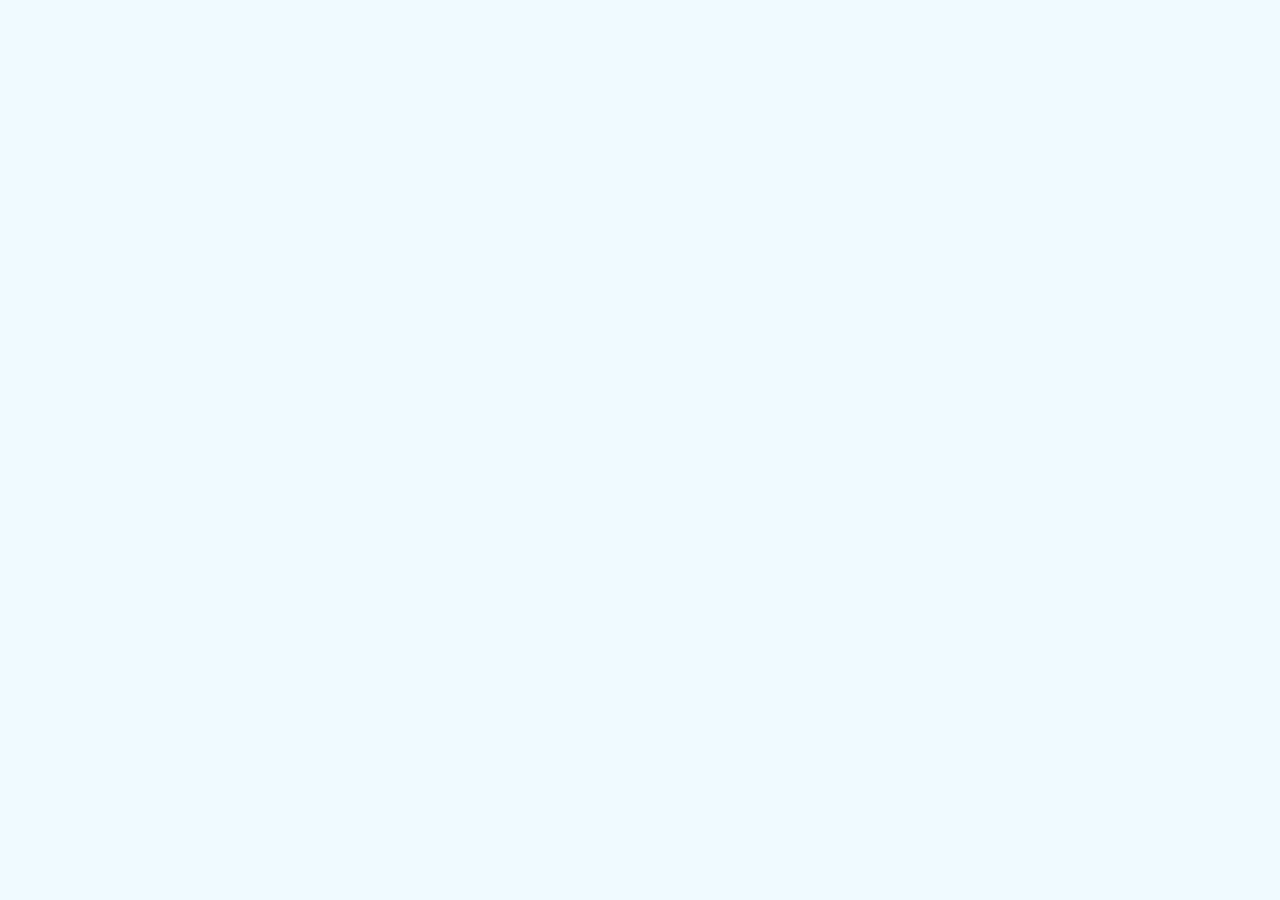
==== game.html @ 66cd964c "add : game files" ====
<!DOCTYPE html>
<html lang="en">
<head>
  <meta charset="UTF-8">
  <meta name="viewport" content="width=device-width, initial-scale=1.0">
  <title>Reflexy Game</title>
  <link rel="stylesheet" href="/style/game.css">
</head>
<body>
  <!-- Canvas for cursor trail -->
  <canvas id="canvas"></canvas>

  <script src="/script/game.js"></script>
  
</body>
</html>
---- style/game.css ----
body {
  margin: 0;
  overflow: hidden;
  cursor: none;
  background-color: #f0f8ff; /* Light blue background */
}

canvas {
  position: absolute;
  top: 0;
  left: 0;
}
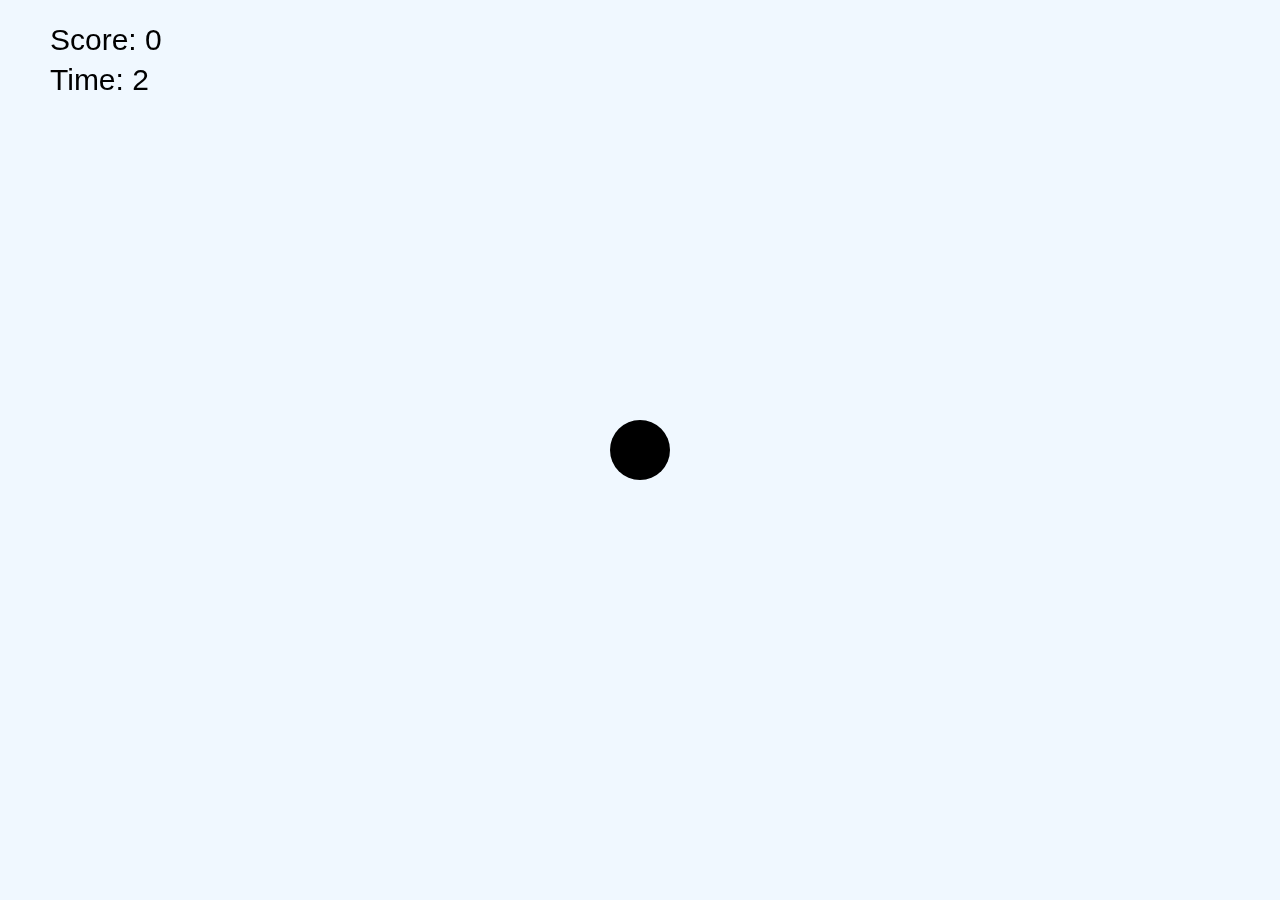
==== commit 878c8104: "fixed : typo" ====
--- a/game.html
+++ b/game.html
@@ -7,7 +7,7 @@
   <link rel="stylesheet" href="/style/game.css">
 </head>
 <body>
-  <!-- Canvas for cursor trail -->
+  <!-- Canvas for overal game -->
   <canvas id="canvas"></canvas>
 
   <script src="/script/game.js"></script>
--- a/style/game.css
+++ b/style/game.css
@@ -1,12 +1,13 @@
 body {
   margin: 0;
   overflow: hidden;
-  cursor: none;
   background-color: #f0f8ff; /* Light blue background */
 }
 
 canvas {
+  display: block;
   position: absolute;
   top: 0;
   left: 0;
-}
+  cursor: default; /* Make sure the default cursor is visible */
+}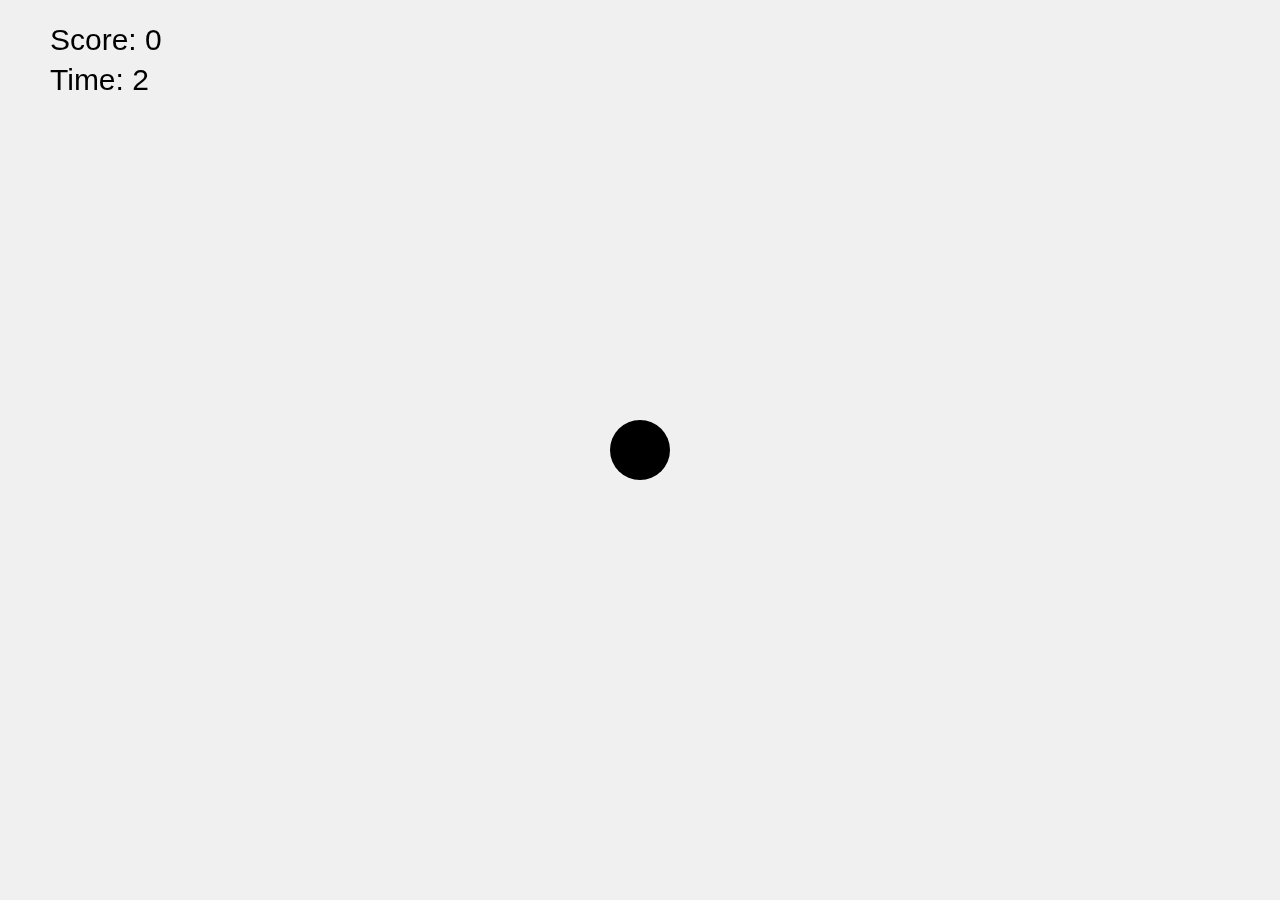
==== commit f95bd891: "changed : the ui of the exit page" ====
--- a/game.html
+++ b/game.html
@@ -3,14 +3,19 @@
 <head>
   <meta charset="UTF-8">
   <meta name="viewport" content="width=device-width, initial-scale=1.0">
-  <title>Reflexy Game</title>
+  <title>Game</title>
   <link rel="stylesheet" href="/style/game.css">
 </head>
 <body>
-  <!-- Canvas for overal game -->
+  <!-- Canvas for the game -->
   <canvas id="canvas"></canvas>
 
+  <!-- Add buttons for restart and exit -->
+  <div id="end-buttons" class="hidden">
+    <button id="restart-game">Restart</button>
+    <button id="exit-game">Exit</button>
+  </div>
+
   <script src="/script/game.js"></script>
-  
 </body>
 </html>--- a/style/game.css
+++ b/style/game.css
@@ -1,13 +1,61 @@
+/* Hide the buttons by default */
+.hidden {
+  display: none;
+}
+
+/* Style for the buttons container */
+#end-buttons {
+  position: absolute;
+  top: 55%;  /* Adjusted to position buttons a bit below the center */
+  left: 50%;
+  transform: translateX(-50%);
+  text-align: center;
+  z-index: 10; /* Ensure the buttons are on top of the canvas */
+}
+
+/* Style for the button */
+button {
+  font-size: 1.5rem;
+  padding: 10px 40px;
+  margin: 10px;
+  border: none;
+  border-radius: 30px;
+  cursor: pointer;
+  transition: background-color 0.3s ease, transform 0.2s ease;
+}
+
+/* Green button for restart */
+#restart-game {
+  background-color: #28a745;
+  color: white;
+}
+
+#restart-game:hover {
+  background-color: #218838;
+  transform: scale(1.05);
+}
+
+/* Red button for exit */
+#exit-game {
+  background-color: #dc3545;
+  color: white;
+}
+
+#exit-game:hover {
+  background-color: #a71d2a;
+  transform: scale(1.05);
+}
+
+/* Styling for canvas and general page */
 body {
   margin: 0;
   overflow: hidden;
-  background-color: #f0f8ff; /* Light blue background */
+  position: relative;
+  height: 100vh;
 }
 
 canvas {
   display: block;
-  position: absolute;
-  top: 0;
-  left: 0;
-  cursor: default; /* Make sure the default cursor is visible */
+  background-color: #f0f0f0;
+  z-index: 1; /* Ensure the canvas stays below the buttons */
 }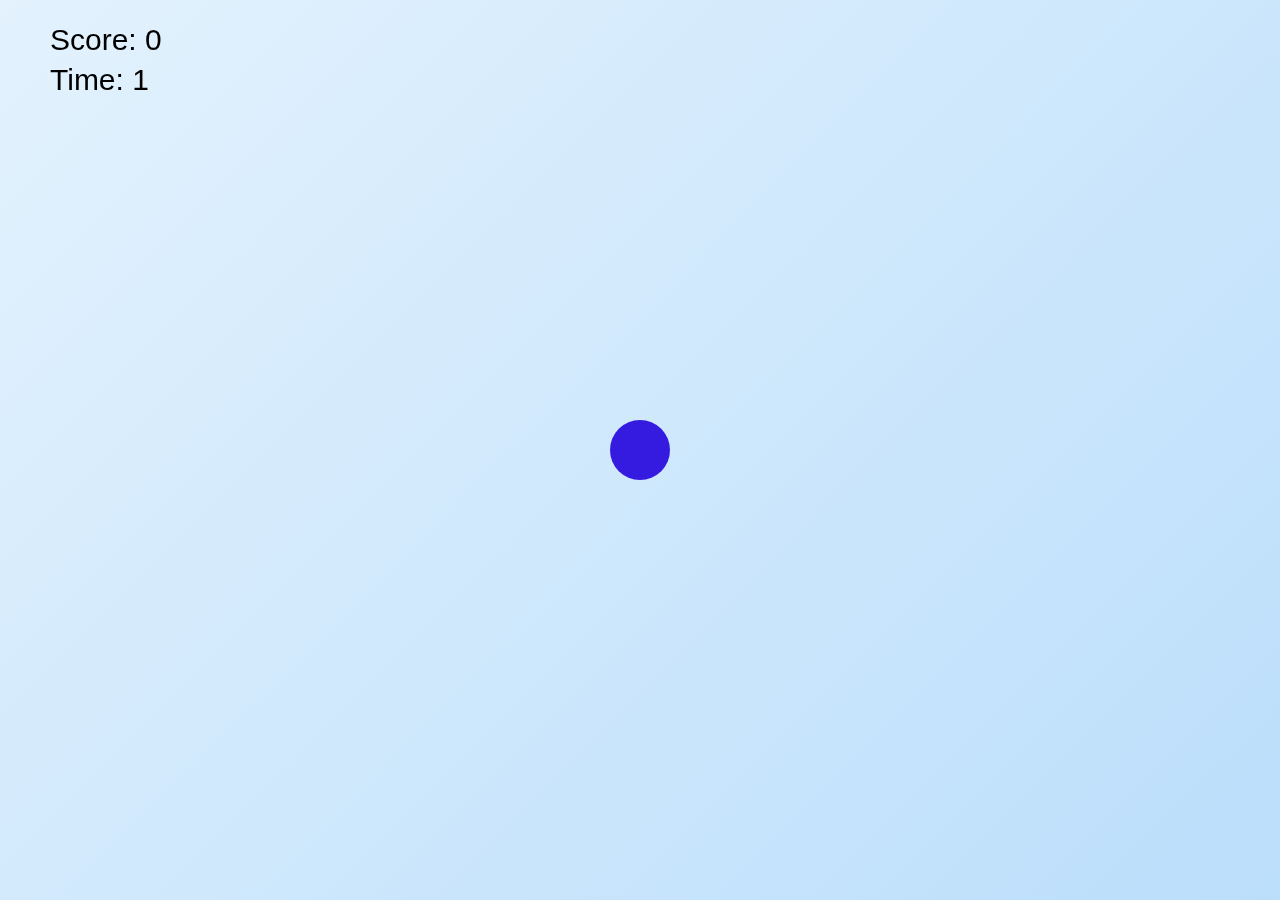
==== commit ca0bbe65: "updated ui" ====
--- a/game.html
+++ b/game.html
@@ -4,6 +4,8 @@
   <meta charset="UTF-8">
   <meta name="viewport" content="width=device-width, initial-scale=1.0">
   <title>Game</title>
+  <link href="https://fonts.googleapis.com/icon?family=Material+Icons" rel="stylesheet">
+  <link href="https://fonts.googleapis.com/css2?family=Roboto:wght@400;500;700&display=swap" rel="stylesheet">
   <link rel="stylesheet" href="/style/game.css">
 </head>
 <body>
@@ -12,8 +14,8 @@
 
   <!-- Add buttons for restart and exit -->
   <div id="end-buttons" class="hidden">
-    <button id="restart-game">Restart</button>
-    <button id="exit-game">Exit</button>
+    <button id="restart-game" class="material-btn">Restart</button>
+    <button id="exit-game" class="material-btn">Exit</button>
   </div>
 
   <script src="/script/game.js"></script>
--- a/style/game.css
+++ b/style/game.css
@@ -3,59 +3,117 @@
   display: none;
 }
 
-/* Style for the buttons container */
-#end-buttons {
-  position: absolute;
-  top: 55%;  /* Adjusted to position buttons a bit below the center */
-  left: 50%;
-  transform: translateX(-50%);
-  text-align: center;
-  z-index: 10; /* Ensure the buttons are on top of the canvas */
-}
-
-/* Style for the button */
-button {
-  font-size: 1.5rem;
-  padding: 10px 40px;
-  margin: 10px;
-  border: none;
-  border-radius: 30px;
-  cursor: pointer;
-  transition: background-color 0.3s ease, transform 0.2s ease;
-}
-
-/* Green button for restart */
-#restart-game {
-  background-color: #28a745;
-  color: white;
-}
-
-#restart-game:hover {
-  background-color: #218838;
-  transform: scale(1.05);
-}
-
-/* Red button for exit */
-#exit-game {
-  background-color: #dc3545;
-  color: white;
-}
-
-#exit-game:hover {
-  background-color: #a71d2a;
-  transform: scale(1.05);
-}
-
-/* Styling for canvas and general page */
+/* Material Design body styling */
 body {
   margin: 0;
   overflow: hidden;
   position: relative;
   height: 100vh;
+  font-family: 'Roboto', sans-serif;
+  background-color: #f5f5f5; /* Light background */
 }
 
+/* Canvas Styling */
 canvas {
   display: block;
-  background-color: #f0f0f0;
+  background: linear-gradient(135deg, #e3f2fd, #bbdefb); /* Soft blue gradient */
   z-index: 1; /* Ensure the canvas stays below the buttons */
+}
+
+/* Buttons container */
+#end-buttons {
+  position: absolute;
+  top: 55%;
+  left: 50%;
+  transform: translateX(-50%);
+  text-align: center;
+  z-index: 10;
+}
+
+/* Styling for Material buttons */
+button {
+  font-size: 1rem;
+  padding: 12px 40px;
+  margin: 10px;
+  border: none;
+  border-radius: 30px;
+  cursor: pointer;
+  transition: background-color 0.3s, transform 0.2s;
+  text-transform: uppercase;
+  letter-spacing: 0.5px;
+  box-shadow: 0 4px 6px rgba(0, 0, 0, 0.1);
+}
+
+/* Green button for restart */
+#restart-game {
+  background-color: #4caf50; /* Material Green */
+  color: white;
+}
+
+#restart-game:hover {
+  background-color: #388e3c;
+  transform: translateY(-2px); /* Lift effect */
+}
+
+/* Red button for exit */
+#exit-game {
+  background-color: #f44336; /* Material Red */
+  color: white;
+}
+
+#exit-game:hover {
+  background-color: #d32f2f;
+  transform: translateY(-2px); /* Lift effect */
+}
+
+/* Add a ripple effect to buttons */
+button:active {
+  transform: translateY(1px); /* Slight depression effect */
+}
+
+/* Stylize the score and timer text */
+#score-timer {
+  position: absolute;
+  top: 20px;
+  left: 20px;
+  font-size: 1.2rem;
+  color: #333;
+  font-weight: 500;
+  z-index: 10;
+  background: rgba(255, 255, 255, 0.7);
+  padding: 10px;
+  border-radius: 8px;
+  box-shadow: 0 4px 6px rgba(0, 0, 0, 0.1);
+}
+
+/* Add a clean box for Game Over message */
+#game-over-message {
+  font-size: 2rem;
+  color: #333;
+  font-weight: 700;
+  text-align: center;
+  margin-top: 20px;
+}
+
+/* Material Icon button styles */
+.material-btn {
+  font-family: 'Roboto', sans-serif;
+  font-size: 1.2rem;
+  padding: 12px 40px;
+  border-radius: 50px;
+  color: white;
+  background-color: #6200ea; /* Material Purple */
+  border: none;
+  text-transform: uppercase;
+  box-shadow: 0 4px 6px rgba(0, 0, 0, 0.2);
+  transition: transform 0.2s, background-color 0.3s ease;
+}
+
+.material-btn:hover {
+  background-color: #3700b3;
+  transform: translateY(-2px);
+}
+
+.material-btn:active {
+  transform: translateY(1px); /* Slight depression effect */
 }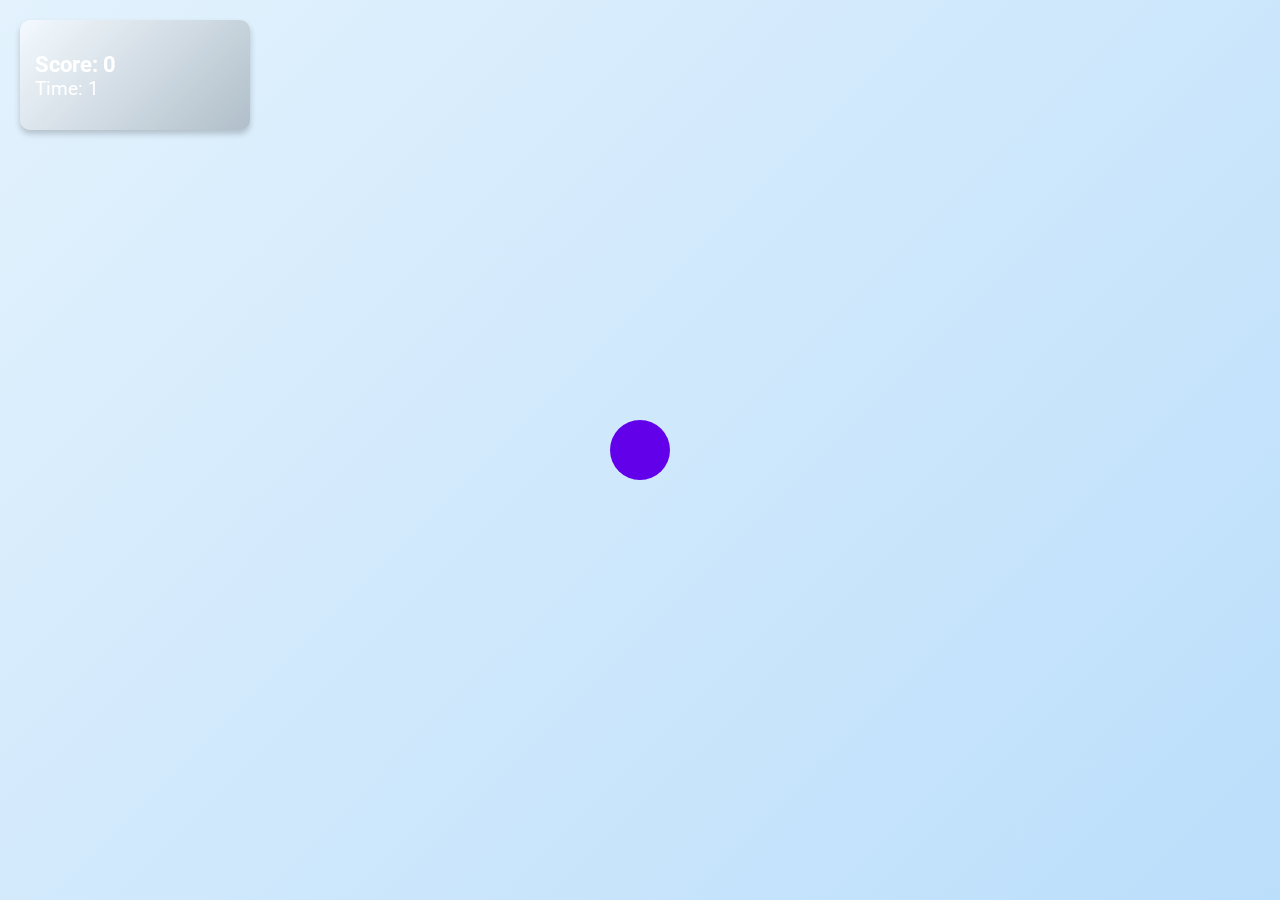
==== commit b2bd8fb1: "material ui" ====
--- a/game.html
+++ b/game.html
@@ -18,6 +18,12 @@
     <button id="exit-game" class="material-btn">Exit</button>
   </div>
 
+  <!-- Score and Timer -->
+  <div id="score-timer">
+    <p class="score">Score: 0</p>
+    <p class="timer">Time: 2</p>
+  </div>
+
   <script src="/script/game.js"></script>
 </body>
 </html>--- a/style/game.css
+++ b/style/game.css
@@ -71,28 +71,49 @@
   transform: translateY(1px); /* Slight depression effect */
 }
 
-/* Stylize the score and timer text */
+/* Score and Timer Box Styling */
 #score-timer {
   position: absolute;
   top: 20px;
   left: 20px;
+  width: 200px;
+  height: 80px;
+  background: linear-gradient(135deg, rgba(255, 255, 255, 0.6), rgba(0, 0, 0, 0.2)); /* Transparent gradient */
+  color: white;
+  font-family: 'Roboto', sans-serif;
+  border-radius: 10px;
+  padding: 15px;
+  box-shadow: 0 4px 6px rgba(0, 0, 0, 0.2); /* Slight shadow */
+  display: flex;
+  flex-direction: column;
+  justify-content: center;
+  align-items: flex-start;
   font-size: 1.2rem;
-  color: #333;
   font-weight: 500;
-  z-index: 10;
-  background: rgba(255, 255, 255, 0.7);
-  padding: 10px;
-  border-radius: 8px;
-  box-shadow: 0 4px 6px rgba(0, 0, 0, 0.1);
+  transition: transform 0.3s ease-in-out;
+  backdrop-filter: blur(8px); /* Add a blur effect to background */
 }
 
-/* Add a clean box for Game Over message */
-#game-over-message {
-  font-size: 2rem;
-  color: #333;
-  font-weight: 700;
-  text-align: center;
-  margin-top: 20px;
+/* Score and Timer styling */
+#score-timer p {
+  margin: 0;
+  padding: 0;
+  font-size: 1.2rem;
+}
+
+/* Hover effect for score and timer box */
+#score-timer:hover {
+  transform: scale(1.05); /* Slight scale effect when hovered */
+}
+
+#score-timer .score {
+  font-size: 1.4rem;
+  font-weight: bold;
+}
+
+#score-timer .timer {
+  font-size: 1.2rem;
+  font-weight: normal;
 }
 
 /* Material Icon button styles */
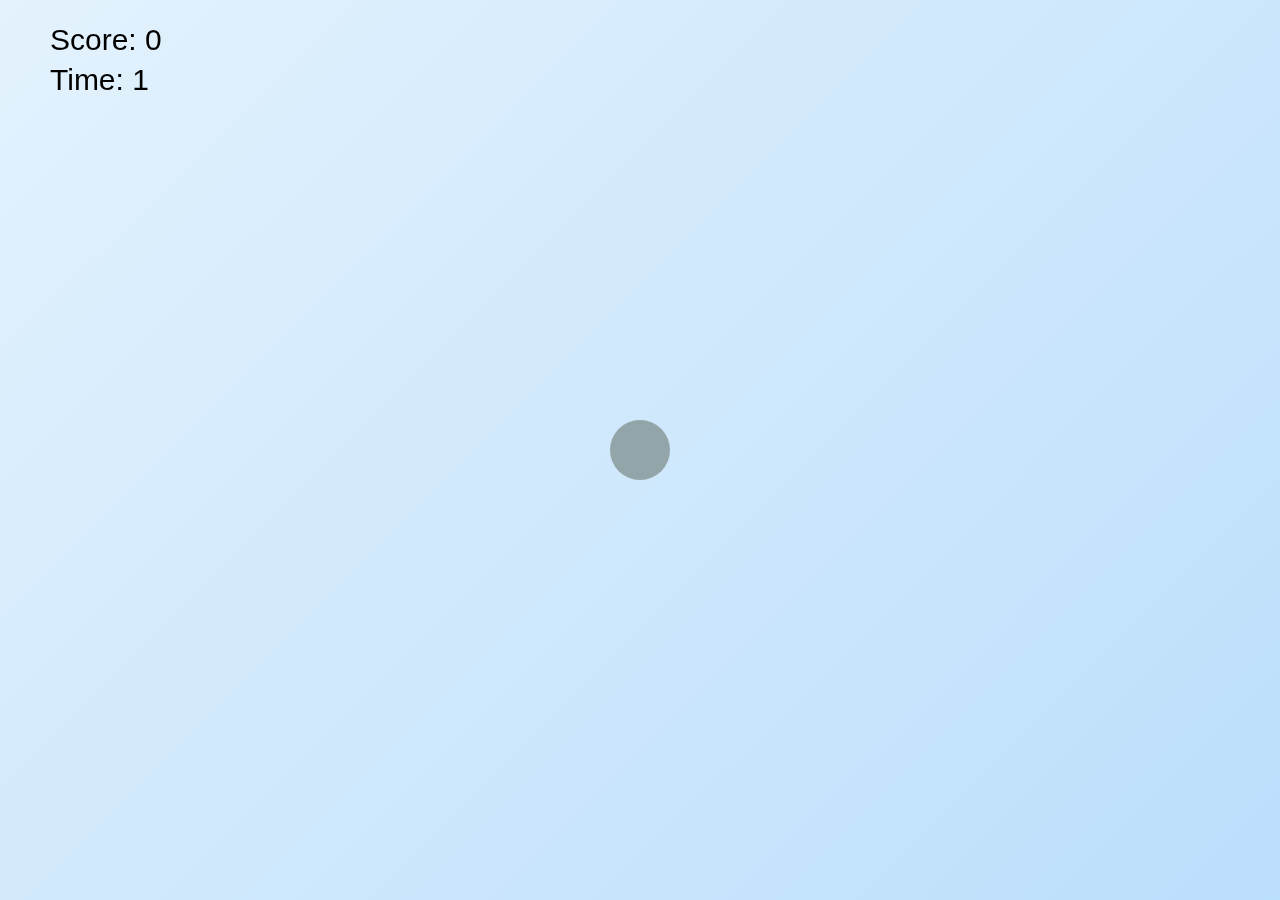
==== commit cb741a19: "revert back" ====
--- a/game.html
+++ b/game.html
@@ -18,12 +18,6 @@
     <button id="exit-game" class="material-btn">Exit</button>
   </div>
 
-  <!-- Score and Timer -->
-  <div id="score-timer">
-    <p class="score">Score: 0</p>
-    <p class="timer">Time: 2</p>
-  </div>
-
   <script src="/script/game.js"></script>
 </body>
 </html>--- a/style/game.css
+++ b/style/game.css
@@ -71,49 +71,28 @@
   transform: translateY(1px); /* Slight depression effect */
 }
 
-/* Score and Timer Box Styling */
+/* Stylize the score and timer text */
 #score-timer {
   position: absolute;
   top: 20px;
   left: 20px;
-  width: 200px;
-  height: 80px;
-  background: linear-gradient(135deg, rgba(255, 255, 255, 0.6), rgba(0, 0, 0, 0.2)); /* Transparent gradient */
-  color: white;
-  font-family: 'Roboto', sans-serif;
-  border-radius: 10px;
-  padding: 15px;
-  box-shadow: 0 4px 6px rgba(0, 0, 0, 0.2); /* Slight shadow */
-  display: flex;
-  flex-direction: column;
-  justify-content: center;
-  align-items: flex-start;
   font-size: 1.2rem;
+  color: #333;
   font-weight: 500;
-  transition: transform 0.3s ease-in-out;
-  backdrop-filter: blur(8px); /* Add a blur effect to background */
+  z-index: 10;
+  background: rgba(255, 255, 255, 0.7);
+  padding: 10px;
+  border-radius: 8px;
+  box-shadow: 0 4px 6px rgba(0, 0, 0, 0.1);
 }
 
-/* Score and Timer styling */
-#score-timer p {
-  margin: 0;
-  padding: 0;
-  font-size: 1.2rem;
-}
-
-/* Hover effect for score and timer box */
-#score-timer:hover {
-  transform: scale(1.05); /* Slight scale effect when hovered */
-}
-
-#score-timer .score {
-  font-size: 1.4rem;
-  font-weight: bold;
-}
-
-#score-timer .timer {
-  font-size: 1.2rem;
-  font-weight: normal;
+/* Add a clean box for Game Over message */
+#game-over-message {
+  font-size: 2rem;
+  color: #333;
+  font-weight: 700;
+  text-align: center;
+  margin-top: 20px;
 }
 
 /* Material Icon button styles */
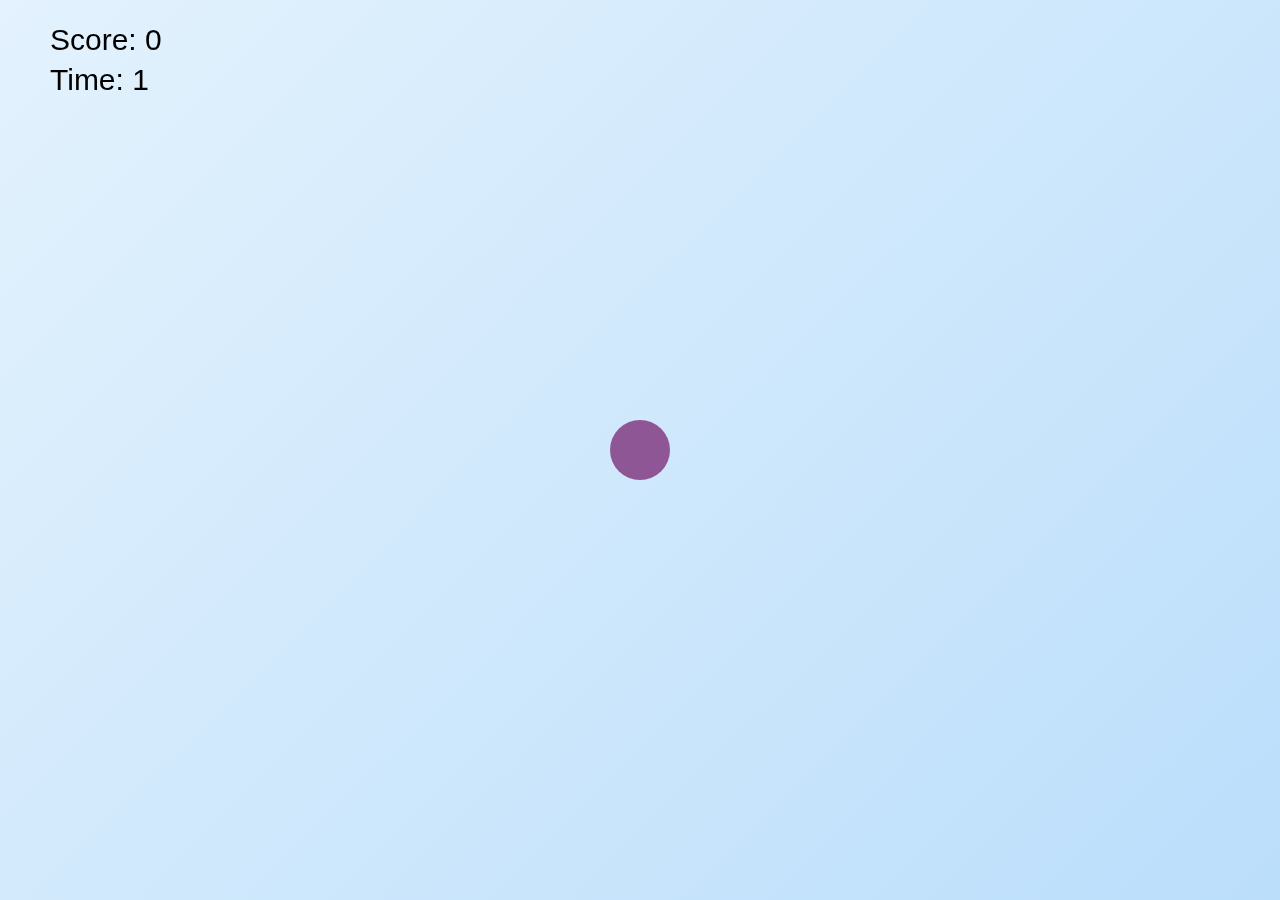
==== commit f5bc2dbd: "changed the button name" ====
--- a/game.html
+++ b/game.html
@@ -14,8 +14,8 @@
 
   <!-- Add buttons for restart and exit -->
   <div id="end-buttons" class="hidden">
-    <button id="restart-game" class="material-btn">Restart</button>
-    <button id="exit-game" class="material-btn">Exit</button>
+    <button id="restart-game" class="material-btn">REPLAY</button>
+    <button id="exit-game" class="material-btn">LEAVE</button>
   </div>
 
   <script src="/script/game.js"></script>
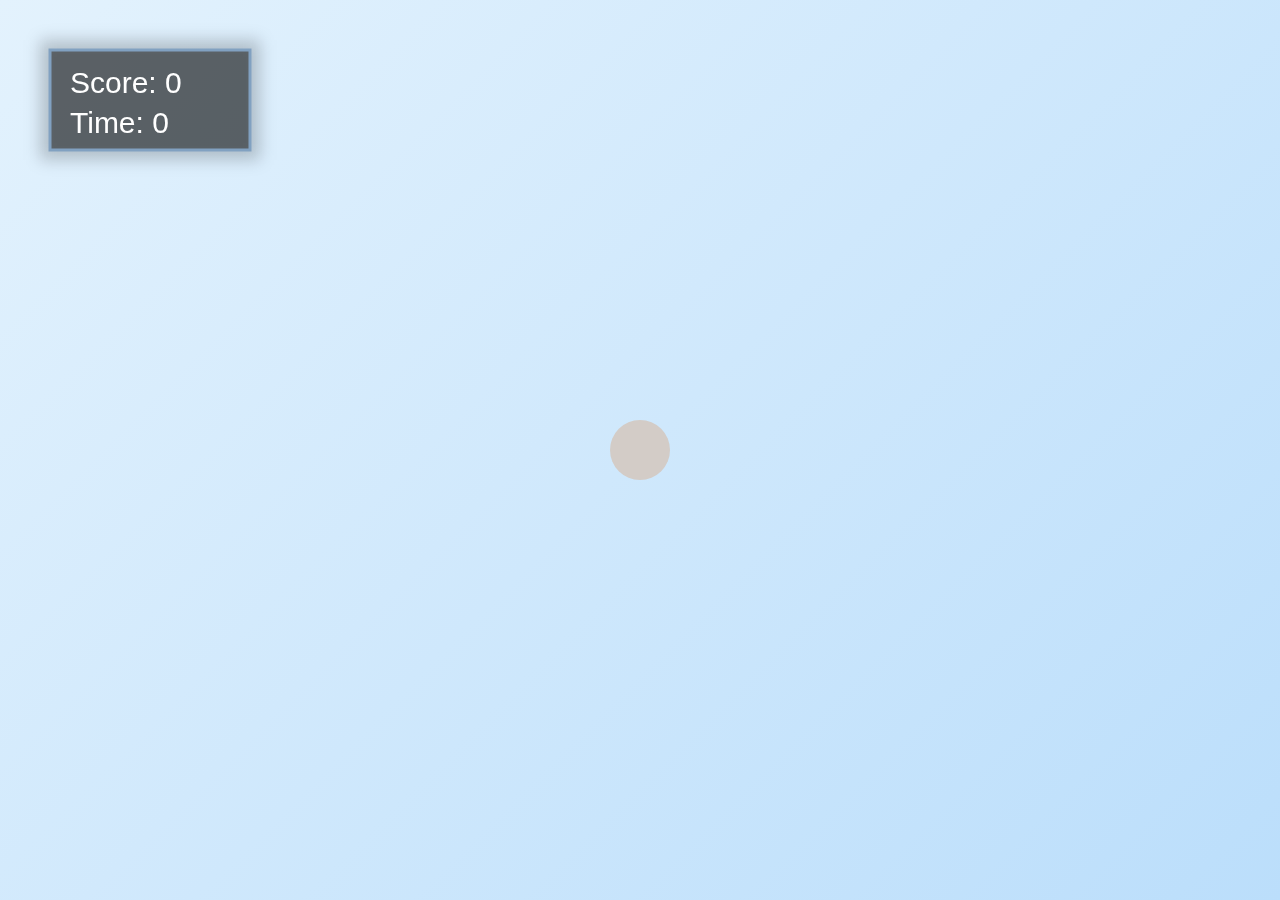
==== commit fcf88346: "change : browser icon" ====
--- a/game.html
+++ b/game.html
@@ -7,6 +7,7 @@
   <link href="https://fonts.googleapis.com/icon?family=Material+Icons" rel="stylesheet">
   <link href="https://fonts.googleapis.com/css2?family=Roboto:wght@400;500;700&display=swap" rel="stylesheet">
   <link rel="stylesheet" href="/style/game.css">
+  <link rel="shortcut icon" type="image/ico" href="browser-icon.ico" />
 </head>
 <body>
   <!-- Canvas for the game -->
--- a/style/game.css
+++ b/style/game.css
@@ -11,6 +11,10 @@
   height: 100vh;
   font-family: 'Roboto', sans-serif;
   background-color: #f5f5f5; /* Light background */
+  display: flex;
+  justify-content: center;
+  align-items: center;
+  flex-direction: column;
 }
 
 /* Canvas Styling */
@@ -18,6 +22,8 @@
   display: block;
   background: linear-gradient(135deg, #e3f2fd, #bbdefb); /* Soft blue gradient */
   z-index: 1; /* Ensure the canvas stays below the buttons */
+  width: 100%; /* Make the canvas fill the screen */
+  height: 100%; /* Make the canvas fill the screen */
 }
 
 /* Buttons container */
@@ -42,6 +48,7 @@
   text-transform: uppercase;
   letter-spacing: 0.5px;
   box-shadow: 0 4px 6px rgba(0, 0, 0, 0.1);
+  min-width: 150px; /* Ensure buttons have a minimum width */
 }
 
 /* Green button for restart */
@@ -84,6 +91,9 @@
   padding: 10px;
   border-radius: 8px;
   box-shadow: 0 4px 6px rgba(0, 0, 0, 0.1);
+  min-width: 150px;
+  max-width: 80%;
+  word-wrap: break-word;
 }
 
 /* Add a clean box for Game Over message */
@@ -116,4 +126,60 @@
 
 .material-btn:active {
   transform: translateY(1px); /* Slight depression effect */
+}
+
+/* Responsive Design for Small Screens */
+@media (max-width: 768px) {
+  /* Adjust the buttons to take more space on smaller screens */
+  button {
+    font-size: 0.9rem;
+    padding: 10px 30px;
+    min-width: 120px; /* Ensure smaller screens have appropriately sized buttons */
+  }
+
+  /* Adjust the position of the end-buttons for smaller screens */
+  #end-buttons {
+    top: 60%;
+    transform: translateX(-50%);
+  }
+
+  /* Adjust the score timer box */
+  #score-timer {
+    top: 10px;
+    left: 10px;
+    font-size: 1rem;
+    padding: 8px;
+    min-width: 120px;
+  }
+}
+
+/* Responsive Design for Very Small Screens (e.g., Mobile Devices) */
+@media (max-width: 480px) {
+  /* Increase font size for readability */
+  button {
+    font-size: 0.8rem;
+    padding: 8px 25px;
+  }
+
+  #score-timer {
+    font-size: 1rem;
+    padding: 6px;
+    min-width: 100px;
+  }
+
+  /* Make sure canvas fills the entire screen */
+  canvas {
+    width: 100vw;
+    height: 100vh;
+  }
+
+  /* Hide the score timer if it's too crowded on very small screens */
+  #score-timer {
+    display: none;
+  }
+
+  /* Adjust end-buttons position for small devices */
+  #end-buttons {
+    top: 70%;
+  }
 }